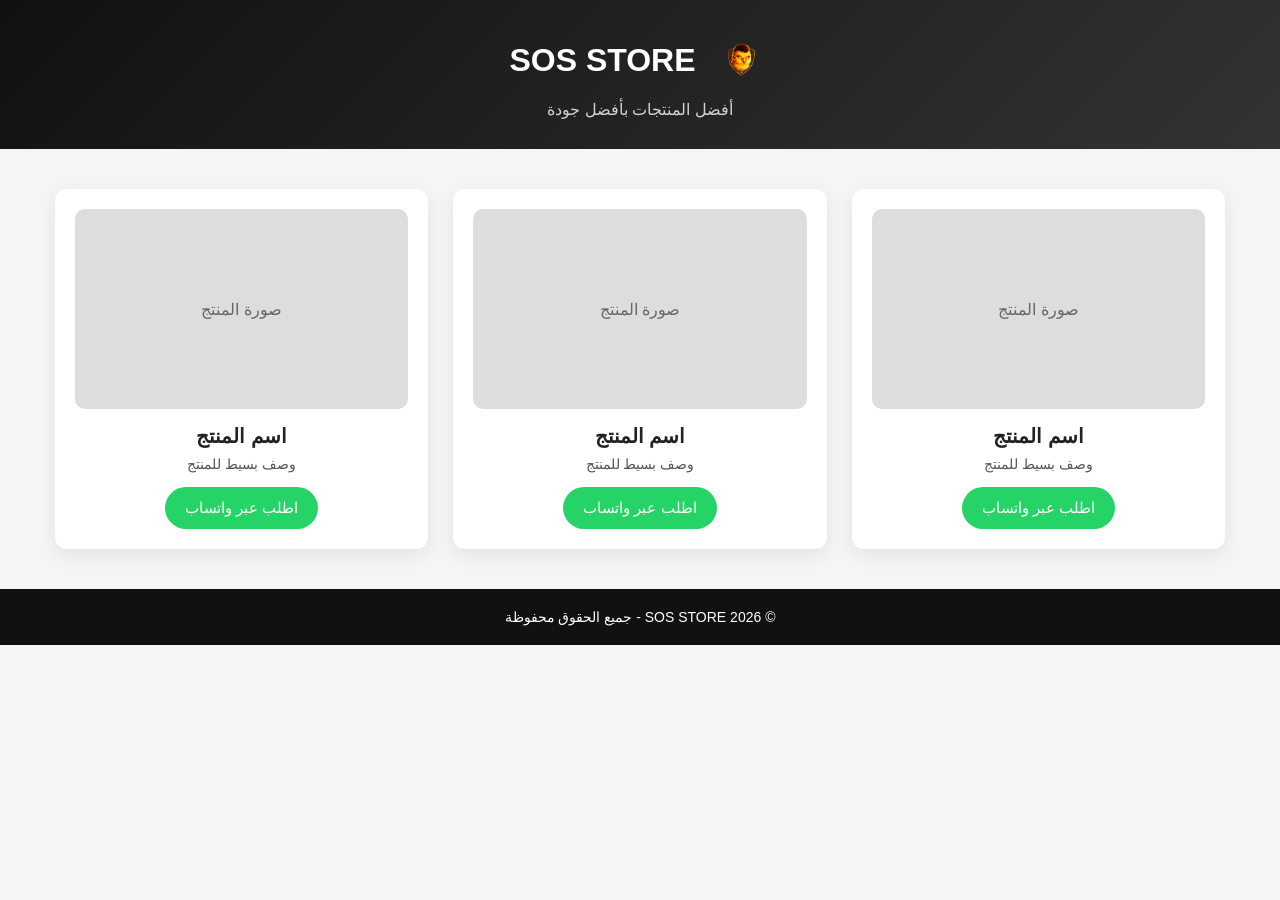
==== index.html @ ed84f169 "Add files via upload" ====
<!DOCTYPE html>
<html lang="ar" dir="rtl">
<head>
  <meta charset="UTF-8">
  <meta name="viewport" content="width=device-width, initial-scale=1.0">
  <title>SOS STORE</title>
  <link rel="stylesheet" href="style.css">
</head>

<body>

  <!-- ===== HEADER ===== -->
  <header class="header">
    <div class="logo-box">
      <!-- غير اسم الصورة لاحقًا -->
      <img src="images/logo.png" alt="SOS STORE Logo">
      <h1>SOS STORE</h1>
    </div>
    <p class="subtitle">أفضل المنتجات بأفضل جودة</p>
  </header>

  <!-- ===== PRODUCTS ===== -->
  <main class="container">

    <!-- منتج 1 -->
    <div class="product-card">
      <div class="image-placeholder">صورة المنتج</div>
      <h3>اسم المنتج</h3>
      <p class="desc">وصف بسيط للمنتج</p>
      <button>اطلب عبر واتساب</button>
    </div>

    <!-- منتج 2 -->
    <div class="product-card">
      <div class="image-placeholder">صورة المنتج</div>
      <h3>اسم المنتج</h3>
      <p class="desc">وصف بسيط للمنتج</p>
      <button>اطلب عبر واتساب</button>
    </div>

    <!-- منتج 3 -->
    <div class="product-card">
      <div class="image-placeholder">صورة المنتج</div>
      <h3>اسم المنتج</h3>
      <p class="desc">وصف بسيط للمنتج</p>
      <button>اطلب عبر واتساب</button>
    </div>

    <!-- انسخ الكرت وكرر قد ما بدك -->
  </main>

  <!-- ===== FOOTER ===== -->
  <footer class="footer">
    <p>© 2026 SOS STORE - جميع الحقوق محفوظة</p>
  </footer>

</body>
</html>
---- style.css ----
/* ===== RESET ===== */
* {
  box-sizing: border-box;
  margin: 0;
  padding: 0;
  font-family: "Tahoma", Arial, sans-serif;
}

/* ===== BODY ===== */
body {
  background-color: #f5f5f5;
  color: #222;
}

/* ===== HEADER ===== */
.header {
  background: linear-gradient(135deg, #111, #333);
  color: #fff;
  text-align: center;
  padding: 30px 15px;
}

.logo-box {
  display: flex;
  align-items: center;
  justify-content: center;
  gap: 15px;
}

.logo-box img {
  width: 60px;
  height: 60px;
  object-fit: contain;
}

.logo-box h1 {
  font-size: 32px;
}

.subtitle {
  margin-top: 10px;
  font-size: 16px;
  opacity: 0.8;
}

/* ===== CONTAINER ===== */
.container {
  max-width: 1200px;
  margin: 40px auto;
  padding: 0 15px;
  display: grid;
  grid-template-columns: repeat(auto-fit, minmax(260px, 1fr));
  gap: 25px;
}

/* ===== PRODUCT CARD ===== */
.product-card {
  background: #fff;
  border-radius: 12px;
  padding: 20px;
  text-align: center;
  box-shadow: 0 6px 20px rgba(0,0,0,0.08);
  transition: transform 0.3s ease;
}

.product-card:hover {
  transform: translateY(-5px);
}

.image-placeholder {
  width: 100%;
  height: 200px;
  background: #ddd;
  border-radius: 10px;
  display: flex;
  align-items: center;
  justify-content: center;
  color: #666;
  margin-bottom: 15px;
}

.product-card h3 {
  font-size: 20px;
  margin-bottom: 8px;
}

.product-card .desc {
  font-size: 14px;
  color: #555;
  margin-bottom: 15px;
}

/* ===== BUTTON ===== */
.product-card button {
  background: #25d366;
  color: #fff;
  border: none;
  padding: 12px 20px;
  border-radius: 25px;
  font-size: 15px;
  cursor: pointer;
  transition: background 0.3s ease;
}

.product-card button:hover {
  background: #1ebe5d;
}

/* ===== FOOTER ===== */
.footer {
  text-align: center;
  padding: 20px;
  background: #111;
  color: #fff;
  margin-top: 40px;
  font-size: 14px;
}

/* ===== MOBILE FIX ===== */
@media (max-width: 600px) {
  .logo-box h1 {
    font-size: 24px;
  }

  .image-placeholder {
    height: 170px;
  }
}
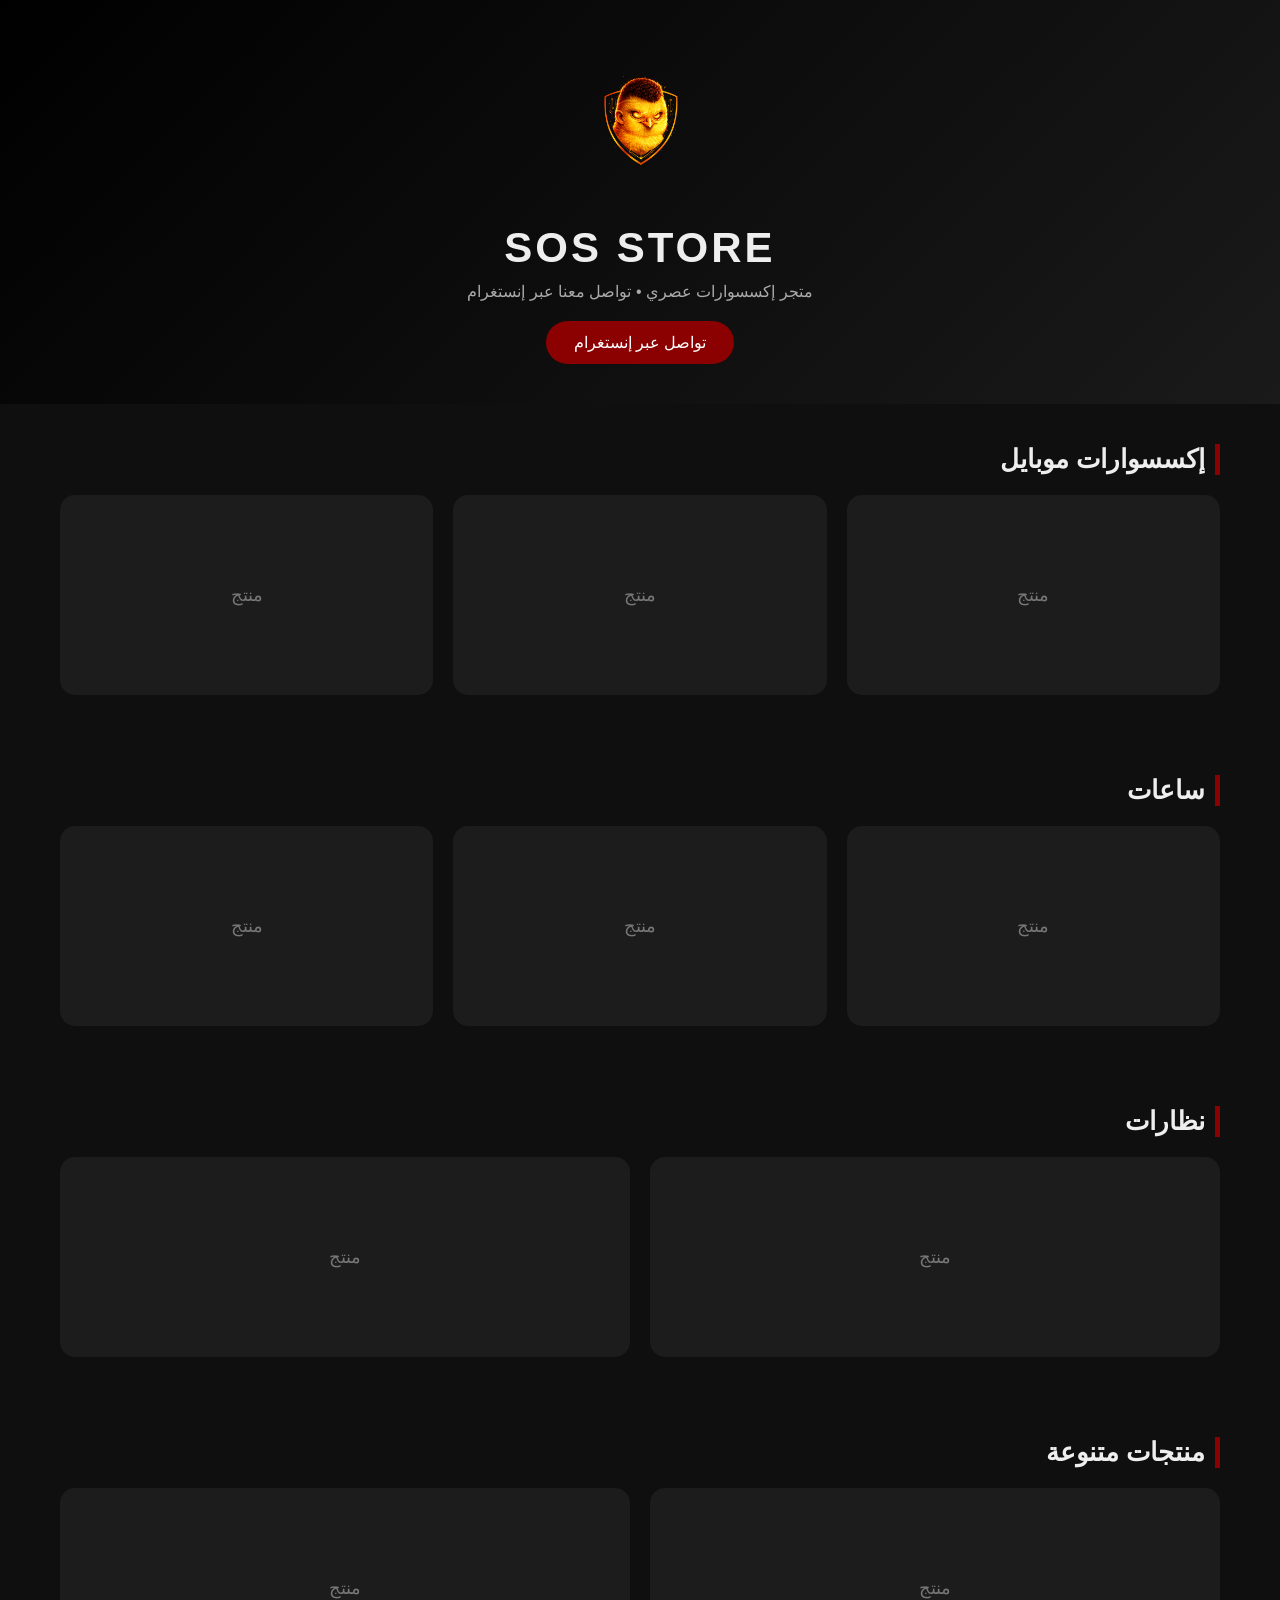
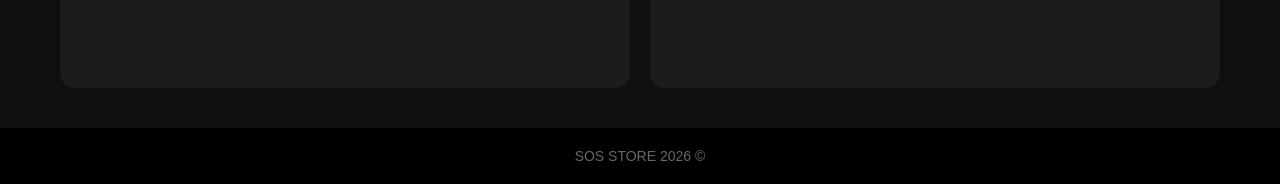
==== commit 9a4dc715: "Add files via upload" ====
--- a/index.html
+++ b/index.html
@@ -9,50 +9,67 @@
 
 <body>
 
-  <!-- ===== HEADER ===== -->
-  <header class="header">
-    <div class="logo-box">
-      <!-- غير اسم الصورة لاحقًا -->
-      <img src="images/logo.png" alt="SOS STORE Logo">
-      <h1>SOS STORE</h1>
-    </div>
-    <p class="subtitle">أفضل المنتجات بأفضل جودة</p>
-  </header>
+<!-- ===== HEADER ===== -->
+<header class="header">
+  <img src="images/logo.png" class="logo" alt="SOS STORE">
+  <h1>SOS STORE</h1>
+  <p class="subtitle">متجر إكسسوارات عصري • تواصل معنا عبر إنستغرام</p>
 
-  <!-- ===== PRODUCTS ===== -->
-  <main class="container">
+  <a href="https://instagram.com/sos_sstorre" target="_blank" class="insta-btn">
+    تواصل عبر إنستغرام
+  </a>
+</header>
 
-    <!-- منتج 1 -->
-    <div class="product-card">
-      <div class="image-placeholder">صورة المنتج</div>
-      <h3>اسم المنتج</h3>
-      <p class="desc">وصف بسيط للمنتج</p>
-      <button>اطلب عبر واتساب</button>
-    </div>
+<!-- ===== SECTION 1 ===== -->
+<section class="section">
+  <h2>إكسسوارات موبايل</h2>
+  <div class="products">
 
-    <!-- منتج 2 -->
-    <div class="product-card">
-      <div class="image-placeholder">صورة المنتج</div>
-      <h3>اسم المنتج</h3>
-      <p class="desc">وصف بسيط للمنتج</p>
-      <button>اطلب عبر واتساب</button>
-    </div>
+    <div class="card">منتج</div>
+    <div class="card">منتج</div>
+    <div class="card">منتج</div>
 
-    <!-- منتج 3 -->
-    <div class="product-card">
-      <div class="image-placeholder">صورة المنتج</div>
-      <h3>اسم المنتج</h3>
-      <p class="desc">وصف بسيط للمنتج</p>
-      <button>اطلب عبر واتساب</button>
-    </div>
+  </div>
+</section>
 
-    <!-- انسخ الكرت وكرر قد ما بدك -->
-  </main>
+<!-- ===== SECTION 2 ===== -->
+<section class="section">
+  <h2>ساعات</h2>
+  <div class="products">
 
-  <!-- ===== FOOTER ===== -->
-  <footer class="footer">
-    <p>© 2026 SOS STORE - جميع الحقوق محفوظة</p>
-  </footer>
+    <div class="card">منتج</div>
+    <div class="card">منتج</div>
+    <div class="card">منتج</div>
+
+  </div>
+</section>
+
+<!-- ===== SECTION 3 ===== -->
+<section class="section">
+  <h2>نظارات</h2>
+  <div class="products">
+
+    <div class="card">منتج</div>
+    <div class="card">منتج</div>
+
+  </div>
+</section>
+
+<!-- ===== SECTION 4 ===== -->
+<section class="section">
+  <h2>منتجات متنوعة</h2>
+  <div class="products">
+
+    <div class="card">منتج</div>
+    <div class="card">منتج</div>
+
+  </div>
+</section>
+
+<!-- ===== FOOTER ===== -->
+<footer class="footer">
+  <p>© 2026 SOS STORE</p>
+</footer>
 
 </body>
 </html>
--- a/style.css
+++ b/style.css
@@ -1,129 +1,112 @@
 /* ===== RESET ===== */
 * {
-  box-sizing: border-box;
   margin: 0;
   padding: 0;
-  font-family: "Tahoma", Arial, sans-serif;
+  box-sizing: border-box;
+  font-family: 'Segoe UI', Tahoma, sans-serif;
 }
 
 /* ===== BODY ===== */
 body {
-  background-color: #f5f5f5;
-  color: #222;
+  background-color: #0f0f0f;
+  color: #eee;
 }
 
 /* ===== HEADER ===== */
 .header {
-  background: linear-gradient(135deg, #111, #333);
-  color: #fff;
   text-align: center;
-  padding: 30px 15px;
+  padding: 40px 20px;
+  background: linear-gradient(135deg, #000, #1a1a1a);
 }
 
-.logo-box {
+.logo {
+  width: 110px;
+  margin-bottom: 15px;
+}
+
+.header h1 {
+  font-size: 42px;
+  letter-spacing: 3px;
+}
+
+.subtitle {
+  margin: 10px 0 20px;
+  color: #aaa;
+}
+
+/* ===== INSTAGRAM BUTTON ===== */
+.insta-btn {
+  display: inline-block;
+  background: #8b0000;
+  color: white;
+  padding: 12px 28px;
+  border-radius: 30px;
+  text-decoration: none;
+  font-size: 16px;
+  transition: background 0.3s;
+}
+
+.insta-btn:hover {
+  background: #a40000;
+}
+
+/* ===== SECTIONS ===== */
+.section {
+  padding: 40px 20px;
+  max-width: 1200px;
+  margin: auto;
+}
+
+.section h2 {
+  margin-bottom: 20px;
+  font-size: 26px;
+  border-right: 5px solid #8b0000;
+  padding-right: 10px;
+}
+
+/* ===== PRODUCTS GRID ===== */
+.products {
+  display: grid;
+  grid-template-columns: repeat(auto-fit, minmax(220px, 1fr));
+  gap: 20px;
+}
+
+/* ===== CARD ===== */
+.card {
+  background: #1c1c1c;
+  border-radius: 15px;
+  height: 200px;
   display: flex;
   align-items: center;
   justify-content: center;
-  gap: 15px;
+  color: #777;
+  font-size: 18px;
+  transition: transform 0.3s, background 0.3s;
 }
 
-.logo-box img {
-  width: 60px;
-  height: 60px;
-  object-fit: contain;
-}
-
-.logo-box h1 {
-  font-size: 32px;
-}
-
-.subtitle {
-  margin-top: 10px;
-  font-size: 16px;
-  opacity: 0.8;
-}
-
-/* ===== CONTAINER ===== */
-.container {
-  max-width: 1200px;
-  margin: 40px auto;
-  padding: 0 15px;
-  display: grid;
-  grid-template-columns: repeat(auto-fit, minmax(260px, 1fr));
-  gap: 25px;
-}
-
-/* ===== PRODUCT CARD ===== */
-.product-card {
-  background: #fff;
-  border-radius: 12px;
-  padding: 20px;
-  text-align: center;
-  box-shadow: 0 6px 20px rgba(0,0,0,0.08);
-  transition: transform 0.3s ease;
-}
-
-.product-card:hover {
+.card:hover {
   transform: translateY(-5px);
-}
-
-.image-placeholder {
-  width: 100%;
-  height: 200px;
-  background: #ddd;
-  border-radius: 10px;
-  display: flex;
-  align-items: center;
-  justify-content: center;
-  color: #666;
-  margin-bottom: 15px;
-}
-
-.product-card h3 {
-  font-size: 20px;
-  margin-bottom: 8px;
-}
-
-.product-card .desc {
-  font-size: 14px;
-  color: #555;
-  margin-bottom: 15px;
-}
-
-/* ===== BUTTON ===== */
-.product-card button {
-  background: #25d366;
-  color: #fff;
-  border: none;
-  padding: 12px 20px;
-  border-radius: 25px;
-  font-size: 15px;
-  cursor: pointer;
-  transition: background 0.3s ease;
-}
-
-.product-card button:hover {
-  background: #1ebe5d;
+  background: #222;
 }
 
 /* ===== FOOTER ===== */
 .footer {
   text-align: center;
   padding: 20px;
-  background: #111;
-  color: #fff;
-  margin-top: 40px;
+  background: #000;
+  color: #666;
   font-size: 14px;
 }
 
-/* ===== MOBILE FIX ===== */
+/* ===== MOBILE ===== */
 @media (max-width: 600px) {
-  .logo-box h1 {
-    font-size: 24px;
+  .header h1 {
+    font-size: 32px;
   }
 
-  .image-placeholder {
-    height: 170px;
+  .logo {
+    width: 90px;
   }
 }
 
+
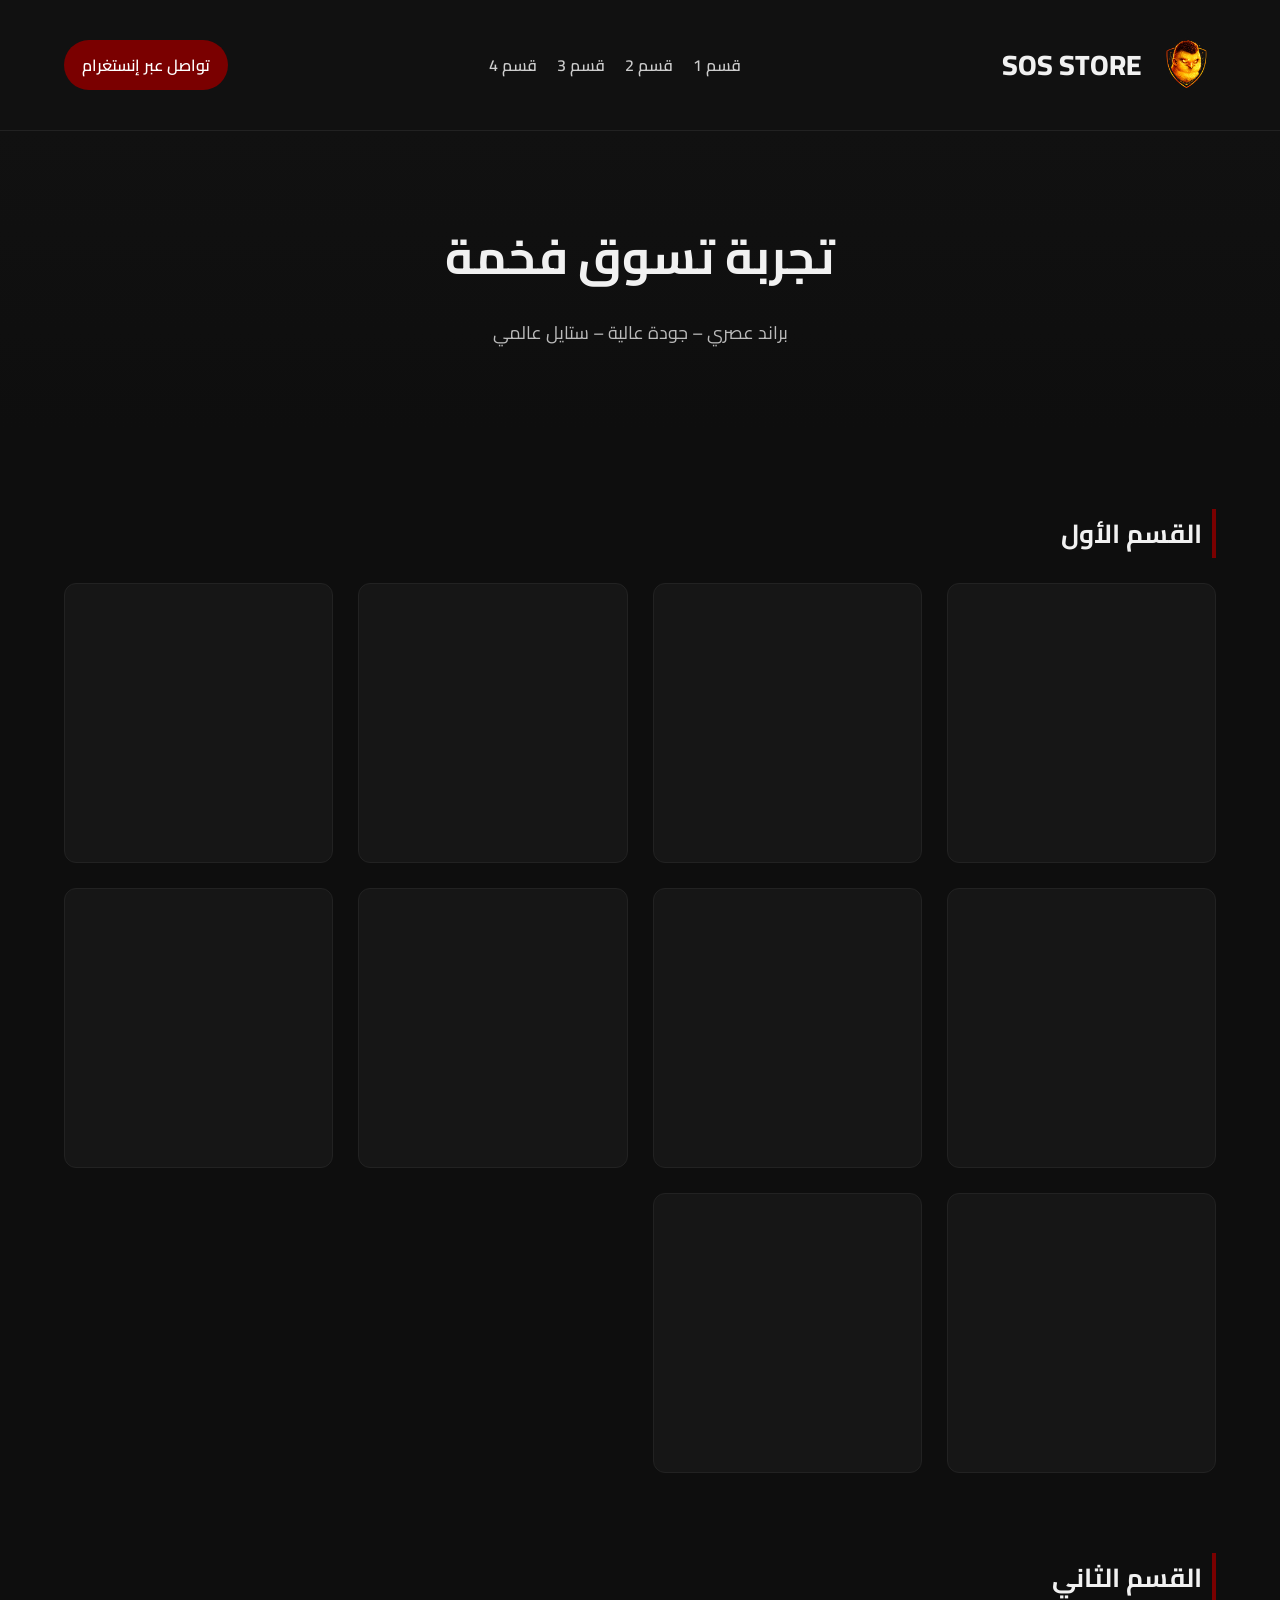
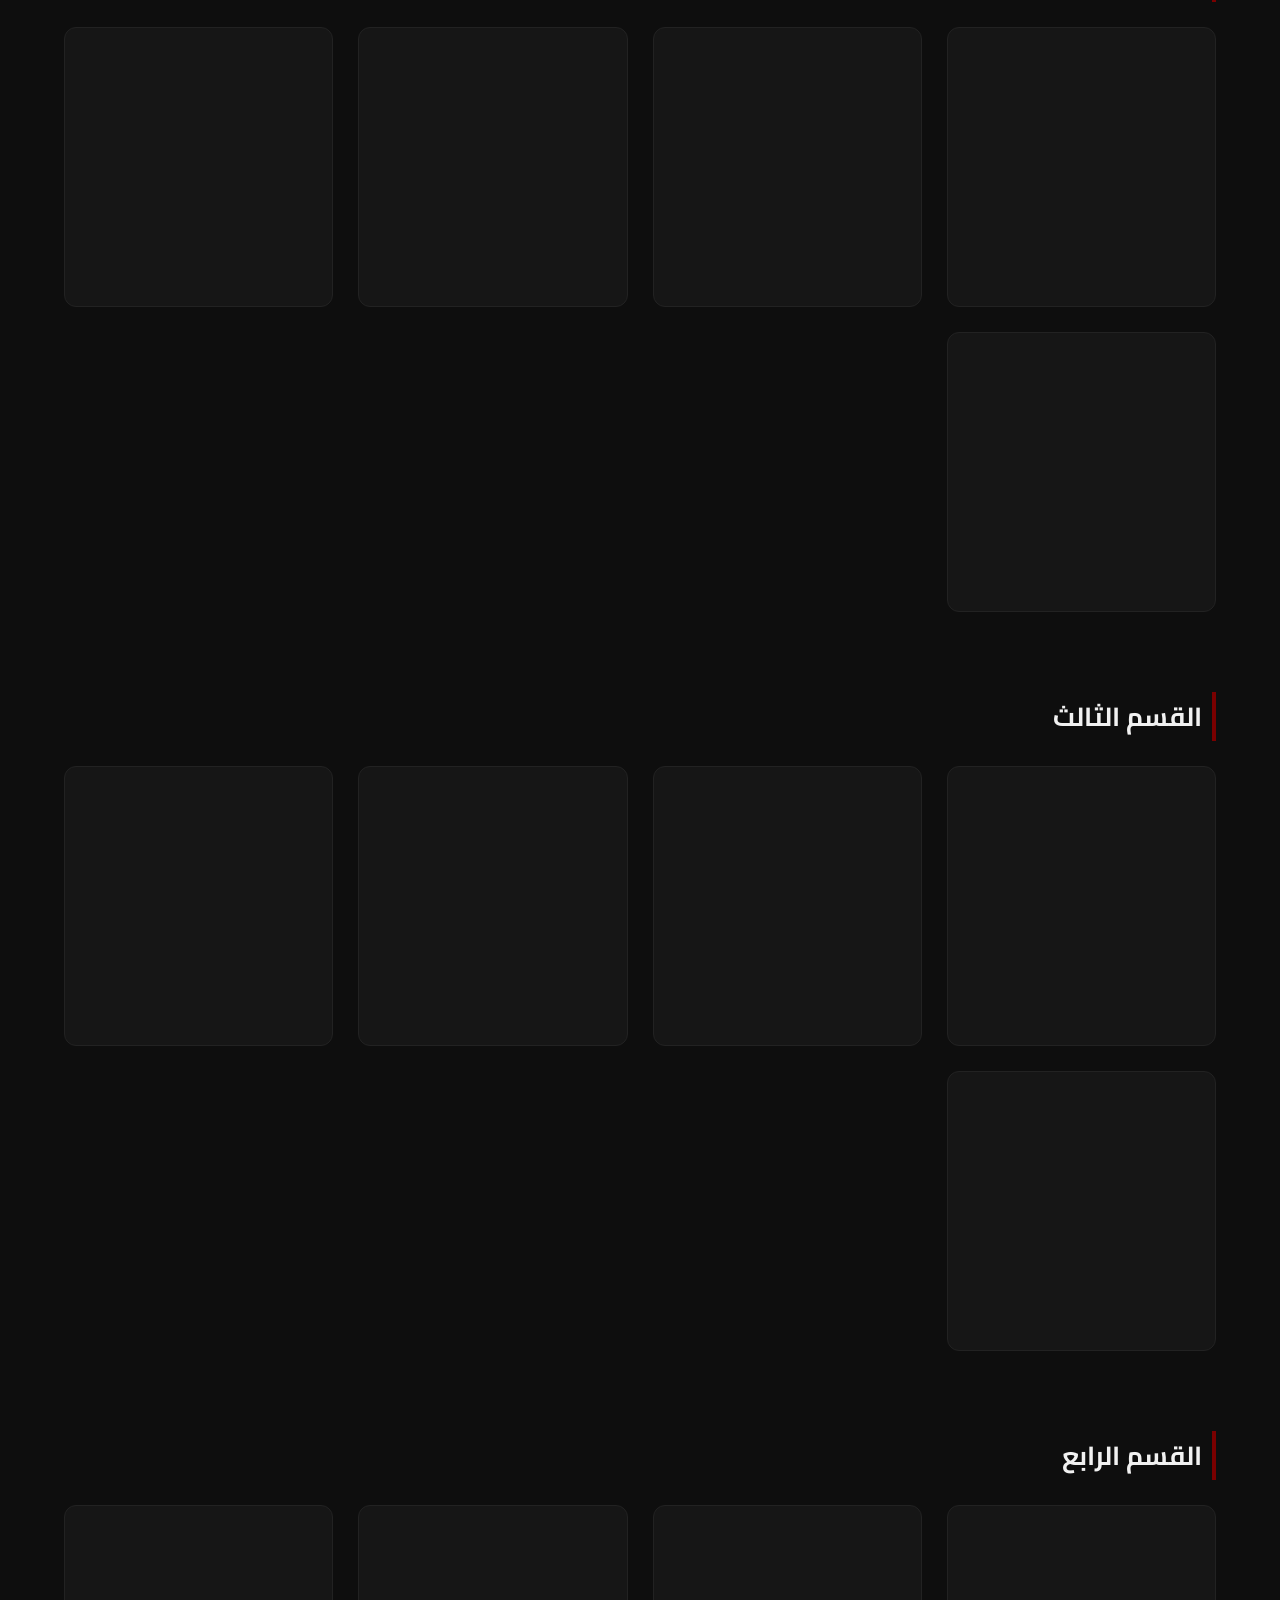
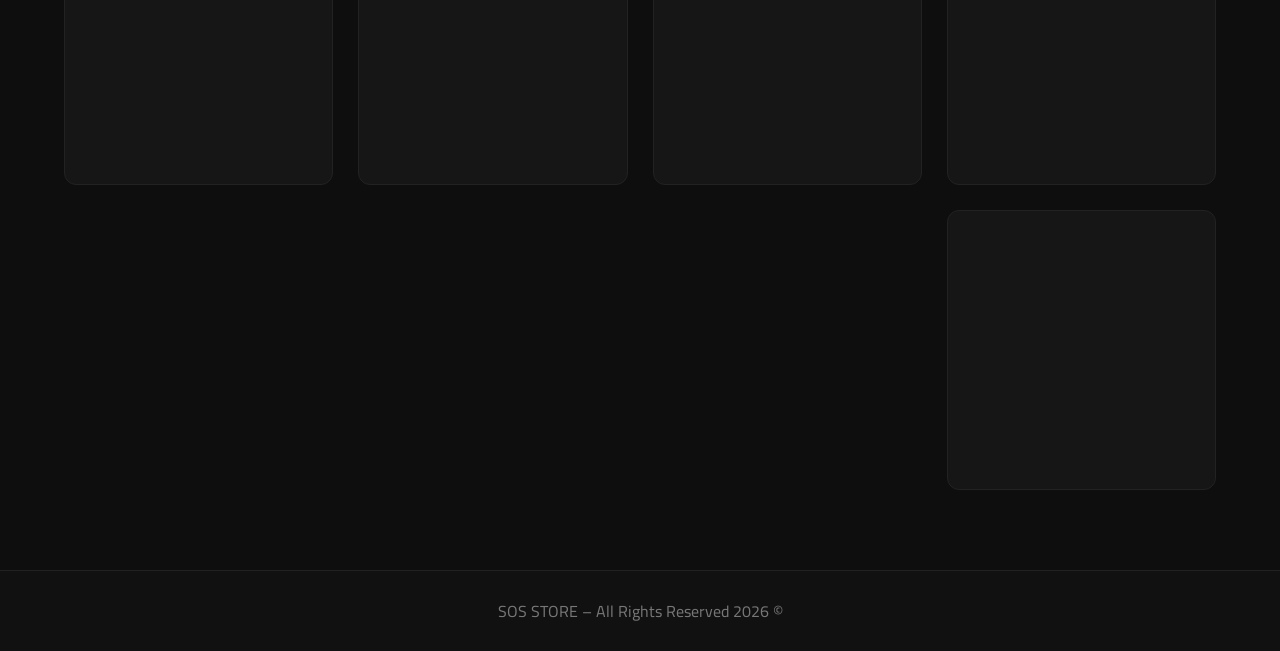
==== commit 4f98be91: "update 2" ====
--- a/index.html
+++ b/index.html
@@ -5,71 +5,102 @@
   <meta name="viewport" content="width=device-width, initial-scale=1.0">
   <title>SOS STORE</title>
   <link rel="stylesheet" href="style.css">
+  <link href="https://fonts.googleapis.com/css2?family=Cairo:wght@400;600;800&display=swap" rel="stylesheet">
 </head>
 
 <body>
 
 <!-- ===== HEADER ===== -->
-<header class="header">
-  <img src="images/logo.png" class="logo" alt="SOS STORE">
-  <h1>SOS STORE</h1>
-  <p class="subtitle">متجر إكسسوارات عصري • تواصل معنا عبر إنستغرام</p>
+<header class="main-header">
+  <div class="container header-content">
+    <div class="brand">
+      <img src="images/logo.png" alt="SOS STORE Logo">
+      <h1>SOS STORE</h1>
+    </div>
 
-  <a href="https://instagram.com/sos_sstorre" target="_blank" class="insta-btn">
-    تواصل عبر إنستغرام
-  </a>
+    <nav class="nav">
+      <a href="#section1">قسم 1</a>
+      <a href="#section2">قسم 2</a>
+      <a href="#section3">قسم 3</a>
+      <a href="#section4">قسم 4</a>
+    </nav>
+
+    <a class="insta-btn" href="https://instagram.com/sos_sstorre" target="_blank">
+      تواصل عبر إنستغرام
+    </a>
+  </div>
 </header>
 
-<!-- ===== SECTION 1 ===== -->
-<section class="section">
-  <h2>إكسسوارات موبايل</h2>
-  <div class="products">
-
-    <div class="card">منتج</div>
-    <div class="card">منتج</div>
-    <div class="card">منتج</div>
-
-  </div>
+<!-- ===== HERO ===== -->
+<section class="hero">
+  <h2>تجربة تسوق فخمة</h2>
+  <p>براند عصري – جودة عالية – ستايل عالمي</p>
 </section>
 
-<!-- ===== SECTION 2 ===== -->
-<section class="section">
-  <h2>ساعات</h2>
-  <div class="products">
+<!-- ===== SECTIONS ===== -->
 
-    <div class="card">منتج</div>
-    <div class="card">منتج</div>
-    <div class="card">منتج</div>
+<div class="container">
 
-  </div>
-</section>
+  <!-- SECTION 1 -->
+  <section id="section1" class="product-section">
+    <h3>القسم الأول</h3>
+    <div class="products-grid">
+      <!-- 10 خانات -->
+      <div class="product-card"></div>
+      <div class="product-card"></div>
+      <div class="product-card"></div>
+      <div class="product-card"></div>
+      <div class="product-card"></div>
+      <div class="product-card"></div>
+      <div class="product-card"></div>
+      <div class="product-card"></div>
+      <div class="product-card"></div>
+      <div class="product-card"></div>
+    </div>
+  </section>
 
-<!-- ===== SECTION 3 ===== -->
-<section class="section">
-  <h2>نظارات</h2>
-  <div class="products">
+  <!-- SECTION 2 -->
+  <section id="section2" class="product-section">
+    <h3>القسم الثاني</h3>
+    <div class="products-grid">
+      <div class="product-card"></div>
+      <div class="product-card"></div>
+      <div class="product-card"></div>
+      <div class="product-card"></div>
+      <div class="product-card"></div>
+    </div>
+  </section>
 
-    <div class="card">منتج</div>
-    <div class="card">منتج</div>
+  <!-- SECTION 3 -->
+  <section id="section3" class="product-section">
+    <h3>القسم الثالث</h3>
+    <div class="products-grid">
+      <div class="product-card"></div>
+      <div class="product-card"></div>
+      <div class="product-card"></div>
+      <div class="product-card"></div>
+      <div class="product-card"></div>
+    </div>
+  </section>
 
-  </div>
-</section>
+  <!-- SECTION 4 -->
+  <section id="section4" class="product-section">
+    <h3>القسم الرابع</h3>
+    <div class="products-grid">
+      <div class="product-card"></div>
+      <div class="product-card"></div>
+      <div class="product-card"></div>
+      <div class="product-card"></div>
+      <div class="product-card"></div>
+    </div>
+  </section>
 
-<!-- ===== SECTION 4 ===== -->
-<section class="section">
-  <h2>منتجات متنوعة</h2>
-  <div class="products">
-
-    <div class="card">منتج</div>
-    <div class="card">منتج</div>
-
-  </div>
-</section>
+</div>
 
 <!-- ===== FOOTER ===== -->
 <footer class="footer">
-  <p>© 2026 SOS STORE</p>
+  <p>© 2026 SOS STORE – All Rights Reserved</p>
 </footer>
 
 </body>
-</html>+</html>
--- a/style.css
+++ b/style.css
@@ -1,112 +1,141 @@
-/* ===== RESET ===== */
+
+
+
 * {
+  box-sizing: border-box;
   margin: 0;
   padding: 0;
-  box-sizing: border-box;
-  font-family: 'Segoe UI', Tahoma, sans-serif;
+  font-family: 'Cairo', sans-serif;
 }
 
-/* ===== BODY ===== */
 body {
-  background-color: #0f0f0f;
-  color: #eee;
+  background: #0e0e0e;
+  color: #f1f1f1;
+}
+
+/* ===== CONTAINER ===== */
+.container {
+  width: 90%;
+  max-width: 1300px;
+  margin: auto;
 }
 
 /* ===== HEADER ===== */
-.header {
-  text-align: center;
-  padding: 40px 20px;
-  background: linear-gradient(135deg, #000, #1a1a1a);
+.main-header {
+  background: #111;
+  border-bottom: 1px solid #222;
 }
 
-.logo {
-  width: 110px;
+.header-content {
+  display: flex;
+  align-items: center;
+  justify-content: space-between;
+  padding: 20px 0;
+  flex-wrap: wrap;
+}
+
+.brand {
+  display: flex;
+  align-items: center;
+  gap: 15px;
+}
+
+.brand img {
+  width: 60px;
+}
+
+.brand h1 {
+  font-size: 28px;
+  font-weight: 800;
+}
+
+.nav {
+  display: flex;
+  gap: 20px;
+}
+
+.nav a {
+  color: #ccc;
+  text-decoration: none;
+  font-weight: 600;
+}
+
+.nav a:hover {
+  color: #fff;
+}
+
+.insta-btn {
+  background: #7a0000;
+  color: #fff;
+  padding: 10px 18px;
+  text-decoration: none;
+  border-radius: 30px;
+  font-weight: 600;
+}
+
+.insta-btn:hover {
+  background: #a00000;
+}
+
+/* ===== HERO ===== */
+.hero {
+  text-align: center;
+  padding: 80px 20px;
+  background: linear-gradient(to bottom, #111, #0e0e0e);
+}
+
+.hero h2 {
+  font-size: 48px;
   margin-bottom: 15px;
 }
 
-.header h1 {
-  font-size: 42px;
-  letter-spacing: 3px;
-}
-
-.subtitle {
-  margin: 10px 0 20px;
-  color: #aaa;
-}
-
-/* ===== INSTAGRAM BUTTON ===== */
-.insta-btn {
-  display: inline-block;
-  background: #8b0000;
-  color: white;
-  padding: 12px 28px;
-  border-radius: 30px;
-  text-decoration: none;
-  font-size: 16px;
-  transition: background 0.3s;
-}
-
-.insta-btn:hover {
-  background: #a40000;
+.hero p {
+  font-size: 18px;
+  color: #bbb;
 }
 
 /* ===== SECTIONS ===== */
-.section {
-  padding: 40px 20px;
-  max-width: 1200px;
-  margin: auto;
+.product-section {
+  margin: 80px 0;
 }
 
-.section h2 {
-  margin-bottom: 20px;
+.product-section h3 {
   font-size: 26px;
-  border-right: 5px solid #8b0000;
+  margin-bottom: 25px;
+  border-right: 4px solid #7a0000;
   padding-right: 10px;
 }
 
-/* ===== PRODUCTS GRID ===== */
-.products {
+.products-grid {
   display: grid;
-  grid-template-columns: repeat(auto-fit, minmax(220px, 1fr));
-  gap: 20px;
+  grid-template-columns: repeat(auto-fill, minmax(220px, 1fr));
+  gap: 25px;
 }
 
-/* ===== CARD ===== */
-.card {
-  background: #1c1c1c;
-  border-radius: 15px;
-  height: 200px;
-  display: flex;
-  align-items: center;
-  justify-content: center;
-  color: #777;
-  font-size: 18px;
-  transition: transform 0.3s, background 0.3s;
-}
-
-.card:hover {
-  transform: translateY(-5px);
-  background: #222;
+.product-card {
+  background: #161616;
+  height: 280px;
+  border-radius: 12px;
+  border: 1px solid #222;
 }
 
 /* ===== FOOTER ===== */
 .footer {
+  background: #111;
   text-align: center;
-  padding: 20px;
-  background: #000;
-  color: #666;
-  font-size: 14px;
+  padding: 25px;
+  border-top: 1px solid #222;
+  color: #777;
 }
 
-/* ===== MOBILE ===== */
-@media (max-width: 600px) {
-  .header h1 {
-    font-size: 32px;
+/* ===== RESPONSIVE ===== */
+@media (max-width: 768px) {
+  .header-content {
+    flex-direction: column;
+    gap: 15px;
   }
 
-  .logo {
-    width: 90px;
+  .hero h2 {
+    font-size: 34px;
   }
 }
-
-
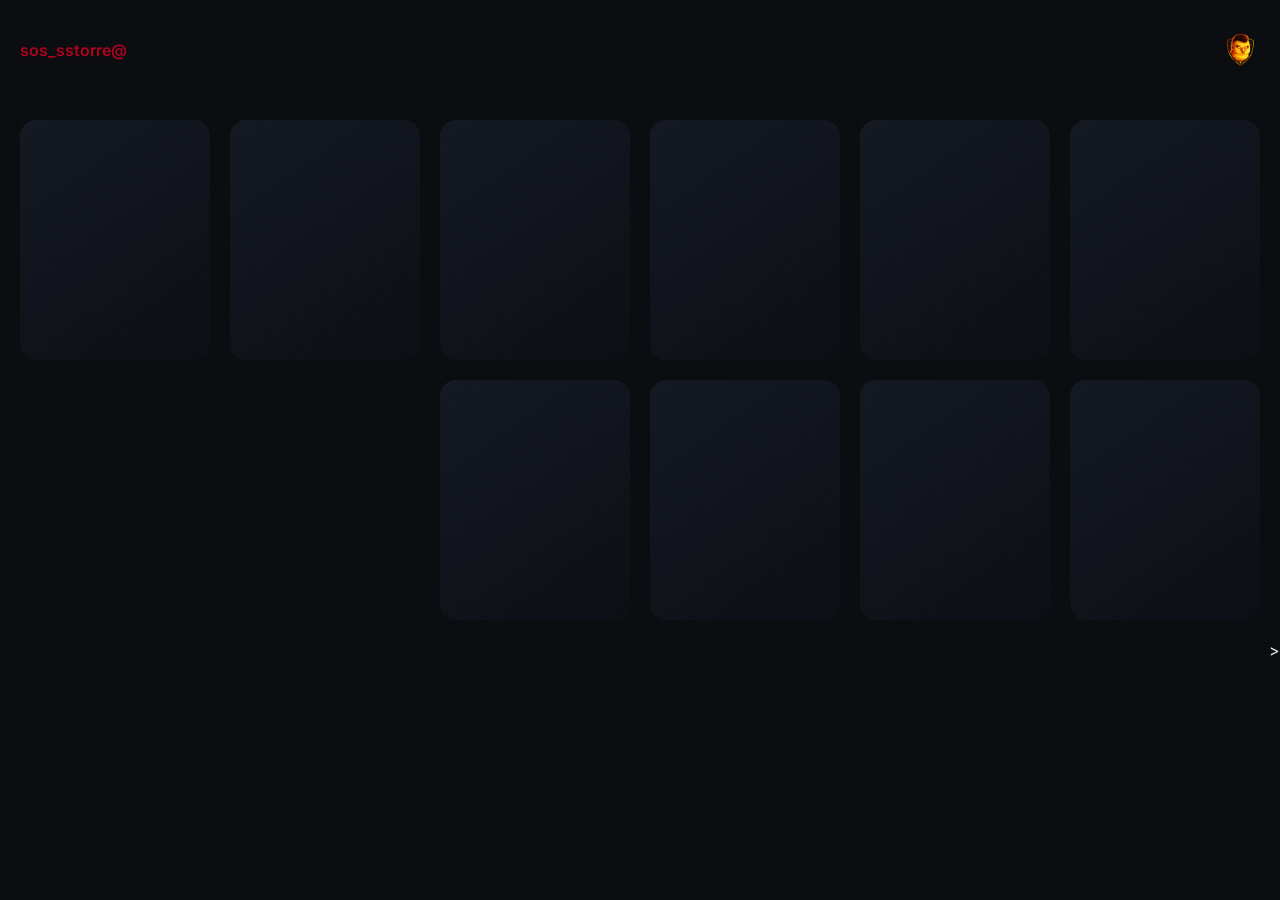
==== commit 171329d1: "update 4" ====
--- a/index.html
+++ b/index.html
@@ -2,105 +2,57 @@
 <html lang="ar" dir="rtl">
 <head>
   <meta charset="UTF-8">
+  <title>SOS STORE</title>
   <meta name="viewport" content="width=device-width, initial-scale=1.0">
-  <title>SOS STORE</title>
   <link rel="stylesheet" href="style.css">
-  <link href="https://fonts.googleapis.com/css2?family=Cairo:wght@400;600;800&display=swap" rel="stylesheet">
+  <link href="https://fonts.googleapis.com/css2?family=Inter:wght@400;600;800&display=swap" rel="stylesheet">
 </head>
 
 <body>
 
-<!-- ===== HEADER ===== -->
-<header class="main-header">
-  <div class="container header-content">
-    <div class="brand">
-      <img src="images/logo.png" alt="SOS STORE Logo">
-      <h1>SOS STORE</h1>
+<header class="top-bar">
+  <img src="images/logo.png" class="logo">
+  <a href="https://instagram.com/sos_sstorre" target="_blank" class="insta-link">
+    @sos_sstorre
+  </a>
+</header>
+
+<main class="grid">
+  <!-- خانات عامة -->
+  <div class="card" onclick="openProduct(0)"></div>
+  <div class="card" onclick="openProduct(1)"></div>
+  <div class="card" onclick="openProduct(2)"></div>
+  <div class="card" onclick="openProduct(3)"></div>
+  <div class="card" onclick="openProduct(4)"></div>
+  <div class="card" onclick="openProduct(5)"></div>
+  <div class="card" onclick="openProduct(6)"></div>
+  <div class="card" onclick="openProduct(7)"></div>
+  <div class="card" onclick="openProduct(8)"></div>
+  <div class="card" onclick="openProduct(9)"></div>
+</main>
+
+<!-- نافذة المنتج -->
+<div class="modal" id="productModal">
+  <div class="modal-content">
+    <span class="close" onclick="closeProduct()">×</span>
+
+    <div class="slider">
+      <img id="slideImg" src="images/img1.jpg">
     </div>
 
-    <nav class="nav">
-      <a href="#section1">قسم 1</a>
-      <a href="#section2">قسم 2</a>
-      <a href="#section3">قسم 3</a>
-      <a href="#section4">قسم 4</a>
-    </nav>
+    <div class="product-actions">
+      <button onclick="like()">❤️ <span id="likes">0</span></button>
+    </div>
 
-    <a class="insta-btn" href="https://instagram.com/sos_sstorre" target="_blank">
-      تواصل عبر إنستغرام
-    </a>
+    <textarea id="commentInput" placeholder="اكتب تعليقك..."></textarea>
+    <div class="card" onclick="openProduct(0)"></div>
+<button onclick="addComment()">إرسال</button>
+
+    <div id="comments"></div>
   </div>
-</header>
-
-<!-- ===== HERO ===== -->
-<section class="hero">
-  <h2>تجربة تسوق فخمة</h2>
-  <p>براند عصري – جودة عالية – ستايل عالمي</p>
-</section>
-
-<!-- ===== SECTIONS ===== -->
-
-<div class="container">
-
-  <!-- SECTION 1 -->
-  <section id="section1" class="product-section">
-    <h3>القسم الأول</h3>
-    <div class="products-grid">
-      <!-- 10 خانات -->
-      <div class="product-card"></div>
-      <div class="product-card"></div>
-      <div class="product-card"></div>
-      <div class="product-card"></div>
-      <div class="product-card"></div>
-      <div class="product-card"></div>
-      <div class="product-card"></div>
-      <div class="product-card"></div>
-      <div class="product-card"></div>
-      <div class="product-card"></div>
-    </div>
-  </section>
-
-  <!-- SECTION 2 -->
-  <section id="section2" class="product-section">
-    <h3>القسم الثاني</h3>
-    <div class="products-grid">
-      <div class="product-card"></div>
-      <div class="product-card"></div>
-      <div class="product-card"></div>
-      <div class="product-card"></div>
-      <div class="product-card"></div>
-    </div>
-  </section>
-
-  <!-- SECTION 3 -->
-  <section id="section3" class="product-section">
-    <h3>القسم الثالث</h3>
-    <div class="products-grid">
-      <div class="product-card"></div>
-      <div class="product-card"></div>
-      <div class="product-card"></div>
-      <div class="product-card"></div>
-      <div class="product-card"></div>
-    </div>
-  </section>
-
-  <!-- SECTION 4 -->
-  <section id="section4" class="product-section">
-    <h3>القسم الرابع</h3>
-    <div class="products-grid">
-      <div class="product-card"></div>
-      <div class="product-card"></div>
-      <div class="product-card"></div>
-      <div class="product-card"></div>
-      <div class="product-card"></div>
-    </div>
-  </section>
-
 </div>
 
-<!-- ===== FOOTER ===== -->
-<footer class="footer">
-  <p>© 2026 SOS STORE – All Rights Reserved</p>
-</footer>
-
+<script src="script.js"></script>
 </body>
 </html>
+<
--- a/style.css
+++ b/style.css
@@ -1,141 +1,103 @@
-
-
 
 * {
   box-sizing: border-box;
-  margin: 0;
-  padding: 0;
-  font-family: 'Cairo', sans-serif;
+  font-family: 'Inter', sans-serif;
 }
 
 body {
-  background: #0e0e0e;
-  color: #f1f1f1;
+  margin: 0;
+  background: #0b0d10;
+  color: #eee;
 }
 
-/* ===== CONTAINER ===== */
-.container {
-  width: 90%;
-  max-width: 1300px;
-  margin: auto;
+/* HEADER */
+.top-bar {
+  display: flex;
+  justify-content: space-between;
+  align-items: center;
+  padding: 20px;
 }
 
-/* ===== HEADER ===== */
-.main-header {
-  background: #111;
-  border-bottom: 1px solid #222;
+.logo {
+  height: 60px;
 }
 
-.header-content {
-  display: flex;
-  align-items: center;
-  justify-content: space-between;
-  padding: 20px 0;
-  flex-wrap: wrap;
-}
-
-.brand {
-  display: flex;
-  align-items: center;
-  gap: 15px;
-}
-
-.brand img {
-  width: 60px;
-}
-
-.brand h1 {
-  font-size: 28px;
-  font-weight: 800;
-}
-
-.nav {
-  display: flex;
-  gap: 20px;
-}
-
-.nav a {
-  color: #ccc;
+.insta-link {
+  color: #b00020;
   text-decoration: none;
   font-weight: 600;
 }
 
-.nav a:hover {
-  color: #fff;
+/* GRID */
+.grid {
+  display: grid;
+  grid-template-columns: repeat(auto-fill, minmax(180px,1fr));
+  gap: 20px;
+  padding: 20px;
 }
 
-.insta-btn {
-  background: #7a0000;
-  color: #fff;
-  padding: 10px 18px;
-  text-decoration: none;
-  border-radius: 30px;
-  font-weight: 600;
+.card {
+  height: 240px;
+  background: linear-gradient(145deg, #151922, #0c0f15);
+  border-radius: 16px;
+  cursor: pointer;
+  transition: transform .3s;
 }
 
-.insta-btn:hover {
-  background: #a00000;
+.card:hover {
+  transform: scale(1.05);
 }
 
-/* ===== HERO ===== */
-.hero {
-  text-align: center;
-  padding: 80px 20px;
-  background: linear-gradient(to bottom, #111, #0e0e0e);
+/* MODAL */
+.modal {
+  display: none;
+  position: fixed;
+  inset: 0;
+  background: rgba(0,0,0,.8);
 }
 
-.hero h2 {
-  font-size: 48px;
-  margin-bottom: 15px;
+.modal-content {
+  background: #111;
+  width: 90%;
+  max-width: 500px;
+  margin: 40px auto;
+  padding: 20px;
+  border-radius: 16px;
 }
 
-.hero p {
-  font-size: 18px;
-  color: #bbb;
+.close {
+  float: left;
+  cursor: pointer;
+  font-size: 24px;
 }
 
-/* ===== SECTIONS ===== */
-.product-section {
-  margin: 80px 0;
+.slider img {
+  width: 100%;
+  border-radius: 12px;
 }
 
-.product-section h3 {
-  font-size: 26px;
-  margin-bottom: 25px;
-  border-right: 4px solid #7a0000;
-  padding-right: 10px;
+.product-actions {
+  margin: 10px 0;
 }
 
-.products-grid {
-  display: grid;
-  grid-template-columns: repeat(auto-fill, minmax(220px, 1fr));
-  gap: 25px;
+textarea {
+  width: 100%;
+  background: #1a1a1a;
+  border: none;
+  color: #fff;
+  padding: 10px;
+  border-radius: 8px;
 }
 
-.product-card {
-  background: #161616;
-  height: 280px;
-  border-radius: 12px;
-  border: 1px solid #222;
+button {
+  background: #7a0015;
+  color: #fff;
+  border: none;
+  padding: 10px;
+  border-radius: 8px;
+  cursor: pointer;
 }
 
-/* ===== FOOTER ===== */
-.footer {
-  background: #111;
-  text-align: center;
-  padding: 25px;
-  border-top: 1px solid #222;
-  color: #777;
+#comments {
+  margin-top: 10px;
 }
-
-/* ===== RESPONSIVE ===== */
-@media (max-width: 768px) {
-  .header-content {
-    flex-direction: column;
-    gap: 15px;
-  }
-
-  .hero h2 {
-    font-size: 34px;
-  }
-}
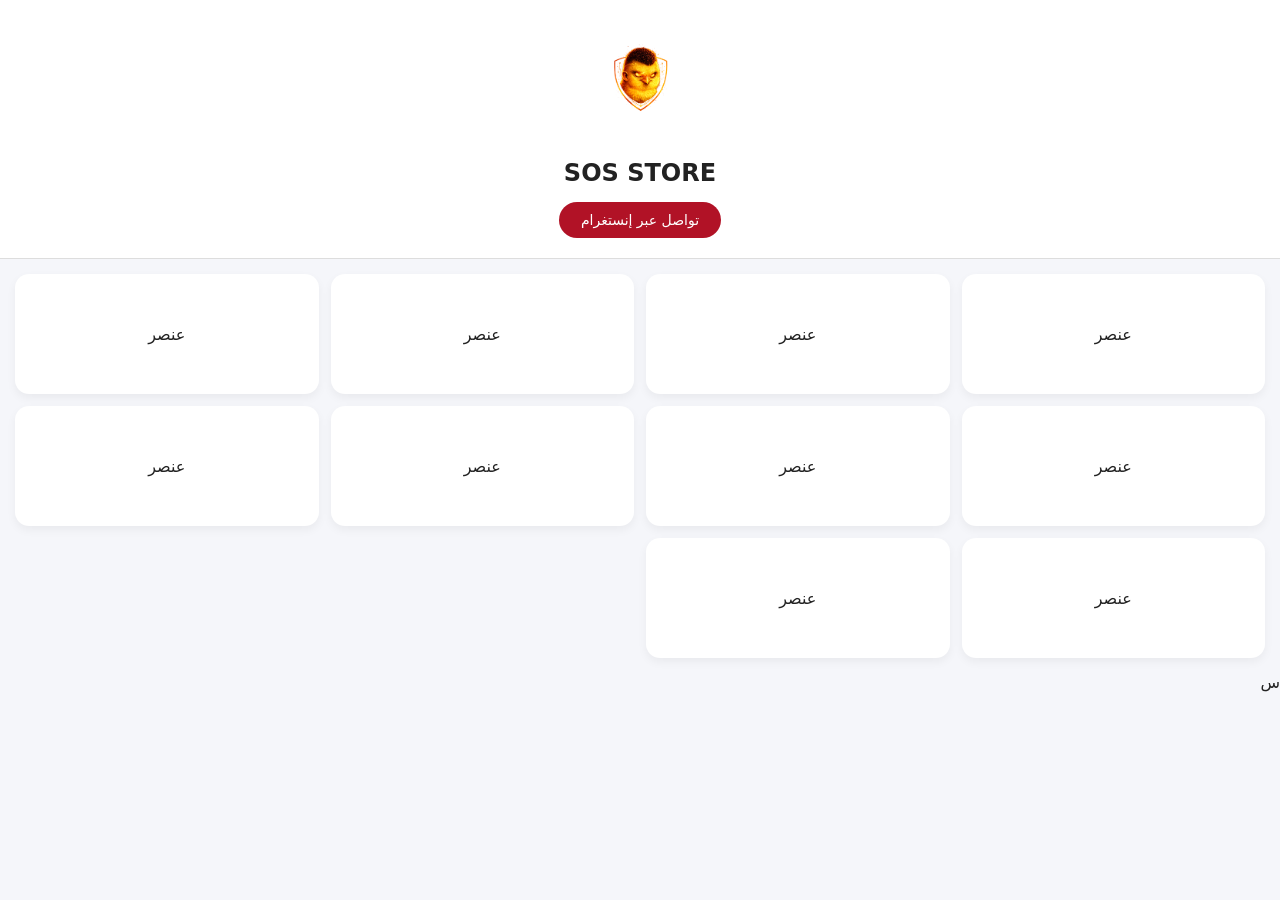
==== commit 22f8d3fe: "update 5" ====
--- a/index.html
+++ b/index.html
@@ -2,51 +2,50 @@
 <html lang="ar" dir="rtl">
 <head>
   <meta charset="UTF-8">
+  <meta name="viewport" content="width=device-width, initial-scale=1.0">
   <title>SOS STORE</title>
-  <meta name="viewport" content="width=device-width, initial-scale=1.0">
   <link rel="stylesheet" href="style.css">
-  <link href="https://fonts.googleapis.com/css2?family=Inter:wght@400;600;800&display=swap" rel="stylesheet">
 </head>
-
 <body>
 
-<header class="top-bar">
-  <img src="images/logo.png" class="logo">
-  <a href="https://instagram.com/sos_sstorre" target="_blank" class="insta-link">
-    @sos_sstorre
+<header class="header">
+  <img src="images/logo.png" class="logo" alt="SOS STORE">
+  <h1>SOS STORE</h1>
+  <a href="https://instagram.com/sos_sstorre" target="_blank" class="insta-btn">
+    تواصل عبر إنستغرام
   </a>
 </header>
 
-<main class="grid">
-  <!-- خانات عامة -->
-  <div class="card" onclick="openProduct(0)"></div>
-  <div class="card" onclick="openProduct(1)"></div>
-  <div class="card" onclick="openProduct(2)"></div>
-  <div class="card" onclick="openProduct(3)"></div>
-  <div class="card" onclick="openProduct(4)"></div>
-  <div class="card" onclick="openProduct(5)"></div>
-  <div class="card" onclick="openProduct(6)"></div>
-  <div class="card" onclick="openProduct(7)"></div>
-  <div class="card" onclick="openProduct(8)"></div>
-  <div class="card" onclick="openProduct(9)"></div>
+<main class="products">
+  <!-- 10 خانات (عدّلهم لاحقًا) -->
+  <div class="card" onclick="openProduct(0)">عنصر</div>
+  <div class="card" onclick="openProduct(1)">عنصر</div>
+  <div class="card" onclick="openProduct(2)">عنصر</div>
+  <div class="card" onclick="openProduct(3)">عنصر</div>
+  <div class="card" onclick="openProduct(4)">عنصر</div>
+  <div class="card" onclick="openProduct(5)">عنصر</div>
+  <div class="card" onclick="openProduct(6)">عنصر</div>
+  <div class="card" onclick="openProduct(7)">عنصر</div>
+  <div class="card" onclick="openProduct(8)">عنصر</div>
+  <div class="card" onclick="openProduct(9)">عنصر</div>
 </main>
 
 <!-- نافذة المنتج -->
-<div class="modal" id="productModal">
-  <div class="modal-content">
+<div class="modal" id="modal">
+  <div class="modal-box">
     <span class="close" onclick="closeProduct()">×</span>
 
-    <div class="slider">
-      <img id="slideImg" src="images/img1.jpg">
-    </div>
+    <img src="https://via.placeholder.com/400" class="modal-img">
 
-    <div class="product-actions">
-      <button onclick="like()">❤️ <span id="likes">0</span></button>
+    <p class="desc">وصف المنتج تكتبه لاحقًا</p>
+
+    <div class="actions">
+      <button onclick="like()">❤️ لايك</button>
+      <span id="likes">0</span>
     </div>
 
     <textarea id="commentInput" placeholder="اكتب تعليقك..."></textarea>
-    <div class="card" onclick="openProduct(0)"></div>
-<button onclick="addComment()">إرسال</button>
+    <button onclick="addComment()">إرسال</button>
 
     <div id="comments"></div>
   </div>
@@ -55,4 +54,4 @@
 <script src="script.js"></script>
 </body>
 </html>
-<
+س
--- a/style.css
+++ b/style.css
@@ -1,103 +1,119 @@
-
 * {
   box-sizing: border-box;
-  font-family: 'Inter', sans-serif;
+  font-family: system-ui, Arial, sans-serif;
 }
 
 body {
   margin: 0;
-  background: #0b0d10;
-  color: #eee;
+  background: #f5f6fa;
+  color: #222;
 }
 
-/* HEADER */
-.top-bar {
-  display: flex;
-  justify-content: space-between;
-  align-items: center;
+/* Header */
+.header {
+  text-align: center;
   padding: 20px;
+  background: #fff;
+  border-bottom: 1px solid #ddd;
 }
 
 .logo {
-  height: 60px;
+  width: 80px;
+  margin-bottom: 10px;
 }
 
-.insta-link {
-  color: #b00020;
-  text-decoration: none;
-  font-weight: 600;
+.header h1 {
+  margin: 5px 0;
+  font-size: 24px;
 }
 
-/* GRID */
-.grid {
+.insta-btn {
+  display: inline-block;
+  margin-top: 10px;
+  padding: 10px 22px;
+  background: #b11226;
+  color: #fff;
+  border-radius: 25px;
+  text-decoration: none;
+  font-size: 14px;
+}
+
+/* Products */
+.products {
   display: grid;
-  grid-template-columns: repeat(auto-fill, minmax(180px,1fr));
-  gap: 20px;
-  padding: 20px;
+  grid-template-columns: repeat(2, 1fr);
+  gap: 12px;
+  padding: 15px;
 }
 
 .card {
-  height: 240px;
-  background: linear-gradient(145deg, #151922, #0c0f15);
-  border-radius: 16px;
+  background: #fff;
+  height: 120px;
+  border-radius: 14px;
+  display: flex;
+  align-items: center;
+  justify-content: center;
   cursor: pointer;
-  transition: transform .3s;
+  box-shadow: 0 4px 10px rgba(0,0,0,.05);
 }
 
-.card:hover {
-  transform: scale(1.05);
-}
-
-/* MODAL */
+/* Modal */
 .modal {
   display: none;
   position: fixed;
   inset: 0;
-  background: rgba(0,0,0,.8);
+  background: rgba(0,0,0,.4);
+  justify-content: center;
+  align-items: center;
 }
 
-.modal-content {
-  background: #111;
+.modal-box {
+  background: #fff;
   width: 90%;
-  max-width: 500px;
-  margin: 40px auto;
-  padding: 20px;
+  max-width: 400px;
+  padding: 15px;
   border-radius: 16px;
 }
 
 .close {
   float: left;
+  font-size: 22px;
   cursor: pointer;
-  font-size: 24px;
 }
 
-.slider img {
+.modal-img {
   width: 100%;
   border-radius: 12px;
+  margin: 10px 0;
 }
 
-.product-actions {
+.desc {
+  font-size: 14px;
+}
+
+.actions {
+  display: flex;
+  align-items: center;
+  gap: 10px;
   margin: 10px 0;
 }
 
 textarea {
   width: 100%;
-  background: #1a1a1a;
-  border: none;
-  color: #fff;
-  padding: 10px;
-  border-radius: 8px;
+  padding: 8px;
+  margin-top: 8px;
 }
 
 button {
-  background: #7a0015;
-  color: #fff;
+  padding: 10px;
   border: none;
-  padding: 10px;
-  border-radius: 8px;
+  border-radius: 10px;
   cursor: pointer;
 }
 
-#comments {
-  margin-top: 10px;
+/* Desktop */
+@media (min-width: 768px) {
+  .products {
+    grid-template-columns: repeat(4, 1fr);
+  }
 }
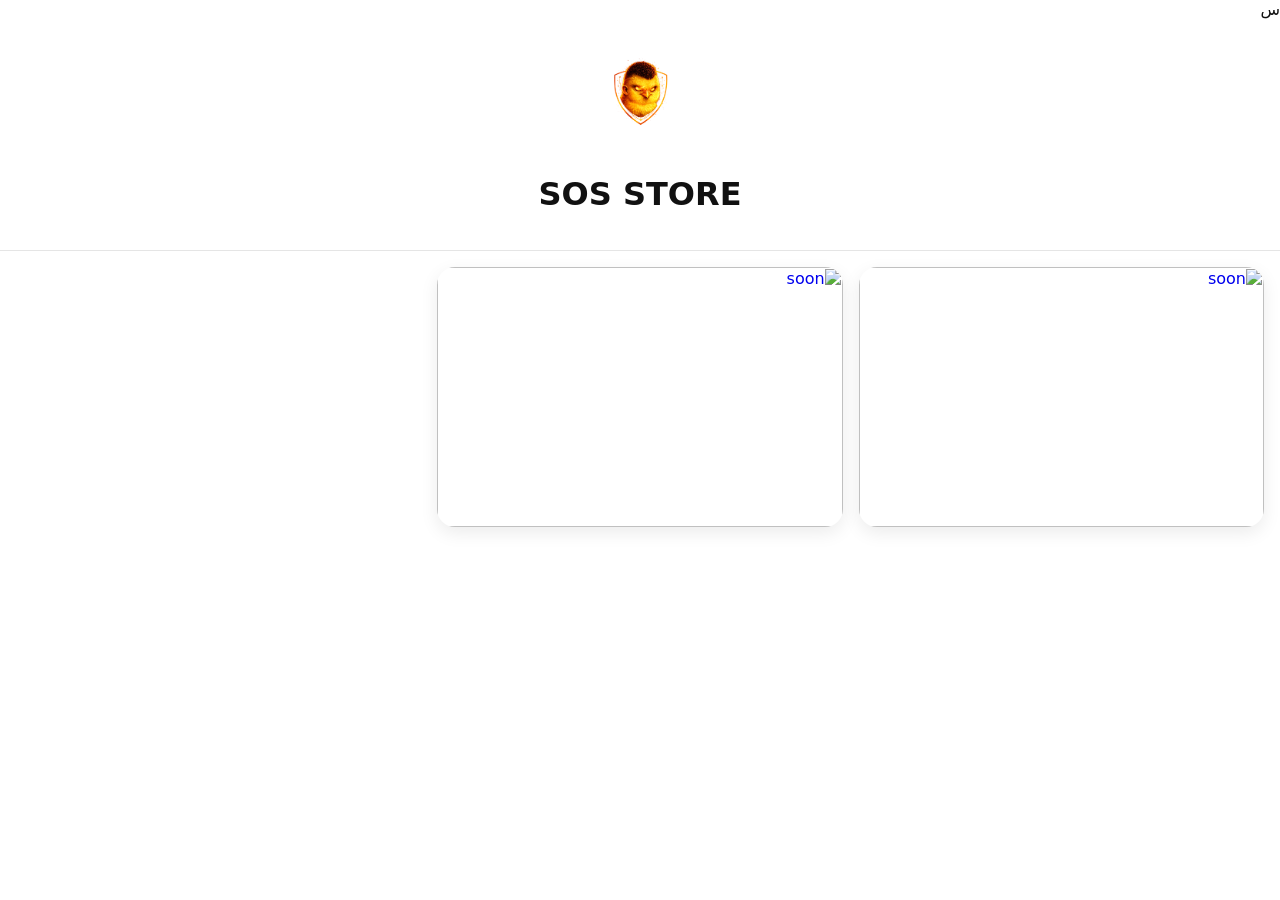
==== commit e9b82c8e: "Add files via upload" ====
--- a/index.html
+++ b/index.html
@@ -1,4 +1,5 @@
-<!DOCTYPE html>
+
+س<!DOCTYPE html>
 <html lang="ar" dir="rtl">
 <head>
   <meta charset="UTF-8">
@@ -9,49 +10,20 @@
 <body>
 
 <header class="header">
-  <img src="images/logo.png" class="logo" alt="SOS STORE">
+  <img src="images/logo.png" class="logo">
   <h1>SOS STORE</h1>
-  <a href="https://instagram.com/sos_sstorre" target="_blank" class="insta-btn">
-    تواصل عبر إنستغرام
-  </a>
 </header>
 
-<main class="products">
-  <!-- 10 خانات (عدّلهم لاحقًا) -->
-  <div class="card" onclick="openProduct(0)">عنصر</div>
-  <div class="card" onclick="openProduct(1)">عنصر</div>
-  <div class="card" onclick="openProduct(2)">عنصر</div>
-  <div class="card" onclick="openProduct(3)">عنصر</div>
-  <div class="card" onclick="openProduct(4)">عنصر</div>
-  <div class="card" onclick="openProduct(5)">عنصر</div>
-  <div class="card" onclick="openProduct(6)">عنصر</div>
-  <div class="card" onclick="openProduct(7)">عنصر</div>
-  <div class="card" onclick="openProduct(8)">عنصر</div>
-  <div class="card" onclick="openProduct(9)">عنصر</div>
+<main class="grid">
+  <a href="category1.html" class="card">
+    <img src="images/soon.png" alt="soon">
+  </a>
+
+  <a href="category2.html" class="card">
+    <img src="images/soon.png" alt="soon">
+  </a>
 </main>
 
-<!-- نافذة المنتج -->
-<div class="modal" id="modal">
-  <div class="modal-box">
-    <span class="close" onclick="closeProduct()">×</span>
-
-    <img src="https://via.placeholder.com/400" class="modal-img">
-
-    <p class="desc">وصف المنتج تكتبه لاحقًا</p>
-
-    <div class="actions">
-      <button onclick="like()">❤️ لايك</button>
-      <span id="likes">0</span>
-    </div>
-
-    <textarea id="commentInput" placeholder="اكتب تعليقك..."></textarea>
-    <button onclick="addComment()">إرسال</button>
-
-    <div id="comments"></div>
-  </div>
-</div>
-
-<script src="script.js"></script>
 </body>
 </html>
-س
+
--- a/style.css
+++ b/style.css
@@ -1,119 +1,104 @@
 * {
   box-sizing: border-box;
-  font-family: system-ui, Arial, sans-serif;
+  font-family: system-ui, sans-serif;
 }
 
 body {
   margin: 0;
-  background: #f5f6fa;
-  color: #222;
+  background: #ffffff;
+  color: #111;
 }
 
 /* Header */
 .header {
+  padding: 15px;
   text-align: center;
-  padding: 20px;
-  background: #fff;
-  border-bottom: 1px solid #ddd;
+  background: #ffffff;
+  border-bottom: 1px solid #e5e5e5;
 }
 
 .logo {
   width: 80px;
-  margin-bottom: 10px;
 }
 
-.header h1 {
-  margin: 5px 0;
-  font-size: 24px;
+/* Grid */
+.grid {
+  display: grid;
+  grid-template-columns: 1fr;
+  gap: 16px;
+  padding: 16px;
 }
 
+.card {
+  background: #ffffff;
+  border-radius: 18px;
+  overflow: hidden;
+  box-shadow: 0 6px 18px rgba(0,0,0,.08);
+}
+
+.card img {
+  width: 100%;
+  height: 230px;
+  object-fit: cover;
+  display: block;
+}
+
+/* Slider */
+.slider {
+  padding: 20px 0;
+}
+
+.slider img {
+  width: 90%;
+  max-width: 420px;
+  margin: auto;
+  display: block;
+  border-radius: 18px;
+}
+
+.slider-controls {
+  display: flex;
+  justify-content: space-between;
+  position: relative;
+  width: 90%;
+  max-width: 420px;
+  margin: -160px auto 0;
+}
+
+.slider-controls button {
+  background: rgba(0,0,0,0.6);
+  color: #fff;
+  border: none;
+  padding: 8px 14px;
+  border-radius: 50%;
+  font-size: 18px;
+}
+
+/* Description */
+.desc {
+  padding: 20px;
+  text-align: center;
+}
+
+/* Instagram */
 .insta-btn {
-  display: inline-block;
-  margin-top: 10px;
-  padding: 10px 22px;
+  display: block;
+  margin: 20px auto 30px;
+  width: fit-content;
+  padding: 10px 24px;
   background: #b11226;
   color: #fff;
   border-radius: 25px;
   text-decoration: none;
-  font-size: 14px;
-}
-
-/* Products */
-.products {
-  display: grid;
-  grid-template-columns: repeat(2, 1fr);
-  gap: 12px;
-  padding: 15px;
-}
-
-.card {
-  background: #fff;
-  height: 120px;
-  border-radius: 14px;
-  display: flex;
-  align-items: center;
-  justify-content: center;
-  cursor: pointer;
-  box-shadow: 0 4px 10px rgba(0,0,0,.05);
-}
-
-/* Modal */
-.modal {
-  display: none;
-  position: fixed;
-  inset: 0;
-  background: rgba(0,0,0,.4);
-  justify-content: center;
-  align-items: center;
-}
-
-.modal-box {
-  background: #fff;
-  width: 90%;
-  max-width: 400px;
-  padding: 15px;
-  border-radius: 16px;
-}
-
-.close {
-  float: left;
-  font-size: 22px;
-  cursor: pointer;
-}
-
-.modal-img {
-  width: 100%;
-  border-radius: 12px;
-  margin: 10px 0;
-}
-
-.desc {
-  font-size: 14px;
-}
-
-.actions {
-  display: flex;
-  align-items: center;
-  gap: 10px;
-  margin: 10px 0;
-}
-
-textarea {
-  width: 100%;
-  padding: 8px;
-  margin-top: 8px;
-}
-
-button {
-  padding: 10px;
-  border: none;
-  border-radius: 10px;
-  cursor: pointer;
 }
 
 /* Desktop */
 @media (min-width: 768px) {
-  .products {
-    grid-template-columns: repeat(4, 1fr);
+  .grid {
+    grid-template-columns: repeat(3, 1fr);
+  }
+
+  .card img {
+    height: 260px;
   }
 }
